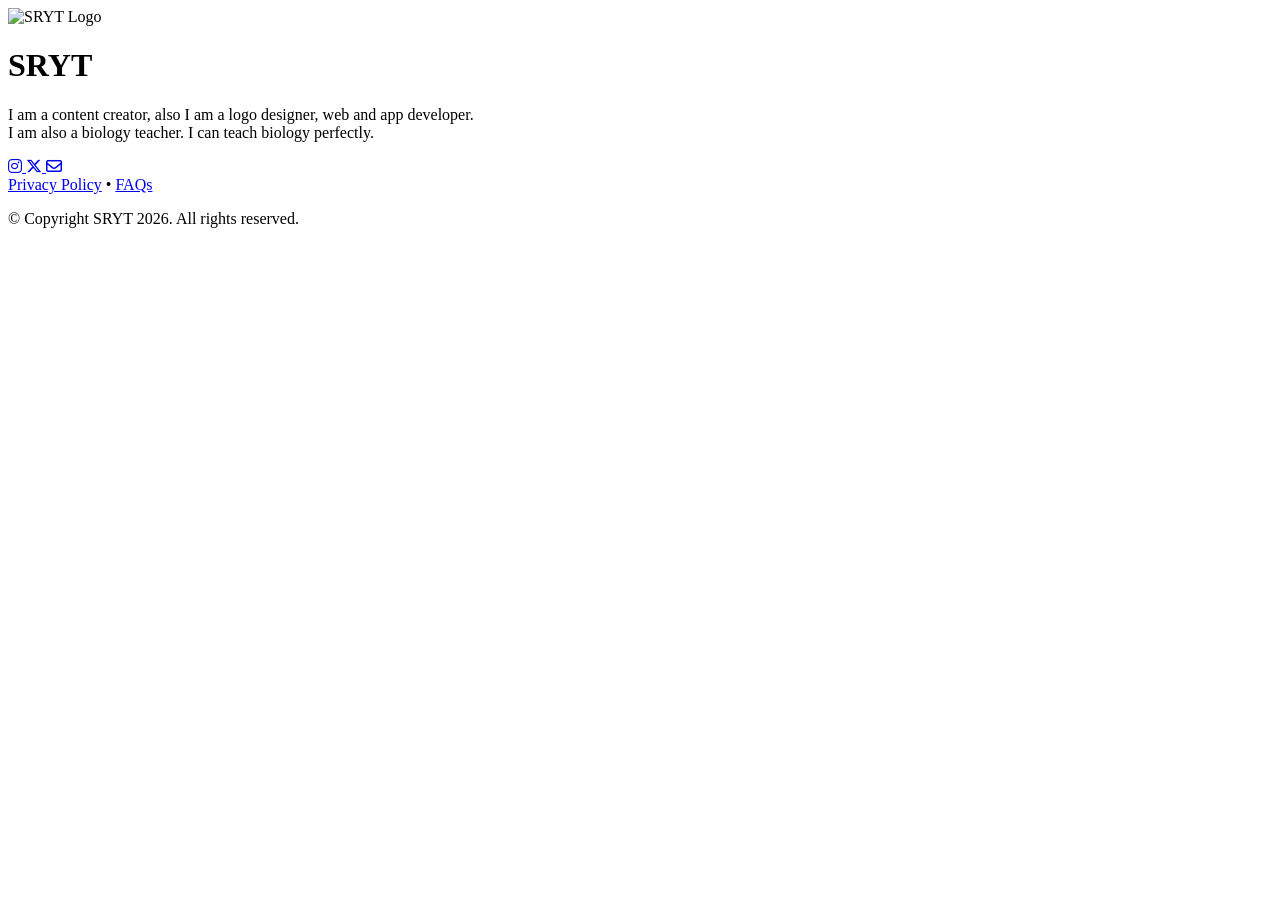
==== index.html @ a0167761 "Create index.html" ====
<!DOCTYPE html>
<html lang="en">
<head>
    <meta charset="UTF-8">
    <meta name="viewport" content="width=device-width, initial-scale=1.0">
    <title>SRYT | Content Creator & Developer</title>
    <!-- Modern Font -->
    <link href="https://fonts.googleapis.com/css2?family=Outfit:wght@300;500;700;800&display=swap" rel="stylesheet">
    <!-- Icons -->
    <link rel="stylesheet" href="https://cdnjs.cloudflare.com/ajax/libs/font-awesome/6.4.2/css/all.min.css">
    <!-- CSS Link -->
    <link rel="stylesheet" href="style.css">
</head>
<body>

    <!-- Background Animated Shapes -->
    <div class="blob shape1"></div>
    <div class="blob shape2"></div>

    <div class="container">
        <!-- Main Profile Card with 3D JS Effect -->
        <main class="glass-card" id="tilt-card">
            
            <div class="profile-section">
                <div class="image-wrapper">
                    <img src="logo.png" alt="SRYT Logo" class="profile-img">
                </div>
                <h1 class="brand-name">SRYT</h1>
            </div>

            <div class="bio-section">
                <p>
                    I am a content creator, also I am a logo designer, web and app developer. <br>
                    <span class="highlight">I am also a biology teacher. I can teach biology perfectly.</span>
                </p>
            </div>

            <div class="social-section">
                <a href="https://www.instagram.com/sryt_insta/" target="_blank" class="social-btn instagram" aria-label="Instagram">
                    <i class="fa-brands fa-instagram"></i>
                </a>
                <a href="https://x.com/SrytX31042" target="_blank" class="social-btn x-twitter" aria-label="X (Twitter)">
                    <i class="fa-brands fa-x-twitter"></i>
                </a>
                <a href="mailto:sryoutuber@gmail.com" class="social-btn email" aria-label="Email">
                    <i class="fa-regular fa-envelope"></i>
                </a>
            </div>

        </main>

        <footer>
            <div class="footer-links">
                <a href="privacy.html">Privacy Policy</a>
                <span class="dot">•</span>
                <a href="#">FAQs</a>
            </div>
            <p class="copyright">&copy; Copyright SRYT 2026. All rights reserved.</p>
        </footer>
    </div>

    <!-- JS Link -->
    <script src="script.js"></script>
</body>
</html>
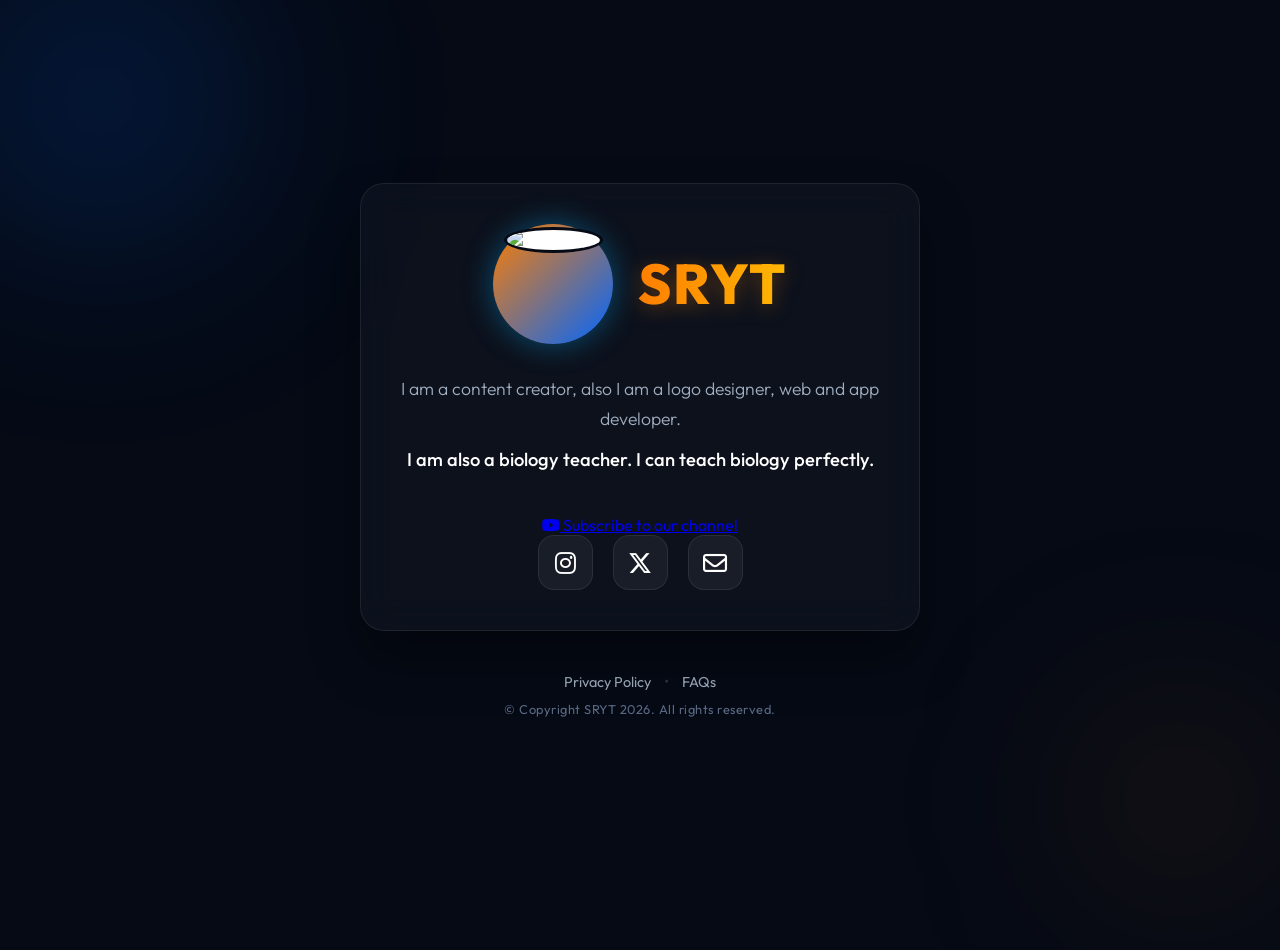
==== commit 81433a16: "Update index.html" ====
--- a/index.html
+++ b/index.html
@@ -23,7 +23,8 @@
             
             <div class="profile-section">
                 <div class="image-wrapper">
-                    <img src="logo.png" alt="SRYT Logo" class="profile-img">
+                    <!-- Updated Image Link -->
+                    <img src="https://i.ibb.co/21ght5FQ/20260420-141345.png" alt="SRYT Logo" class="profile-img">
                 </div>
                 <h1 class="brand-name">SRYT</h1>
             </div>
@@ -35,6 +36,15 @@
                 </p>
             </div>
 
+            <!-- Prominent YouTube Subscribe Button -->
+            <div class="youtube-section">
+                <a href="#" id="yt-link" class="yt-button">
+                    <i class="fa-brands fa-youtube"></i>
+                    <span>Subscribe to our channel</span>
+                </a>
+            </div>
+
+            <!-- Other Social Links -->
             <div class="social-section">
                 <a href="https://www.instagram.com/sryt_insta/" target="_blank" class="social-btn instagram" aria-label="Instagram">
                     <i class="fa-brands fa-instagram"></i>
--- a/style.css
+++ b/style.css
@@ -0,0 +1,237 @@
+/* ==== Base Setup ==== */
+:root {
+    --bg-color: #050a15;
+    --text-main: #ffffff;
+    --text-muted: #a0aec0;
+    --accent-orange: #ff7e00;
+    --accent-yellow: #ffb703;
+    --glow-blue: rgba(0, 174, 255, 0.4);
+    --glass-bg: rgba(255, 255, 255, 0.03);
+    --glass-border: rgba(255, 255, 255, 0.08);
+}
+
+* {
+    margin: 0;
+    padding: 0;
+    box-sizing: border-box;
+    font-family: 'Outfit', sans-serif;
+}
+
+body {
+    background-color: var(--bg-color);
+    color: var(--text-main);
+    min-height: 100vh;
+    display: flex;
+    justify-content: center;
+    align-items: center;
+    overflow-x: hidden;
+    position: relative;
+}
+
+/* ==== Background Blobs (Modern Touch) ==== */
+.blob {
+    position: absolute;
+    filter: blur(100px);
+    z-index: -1;
+    border-radius: 50%;
+    animation: float 10s infinite ease-in-out alternate;
+}
+.shape1 {
+    width: 400px;
+    height: 400px;
+    background: radial-gradient(circle, rgba(0,102,255,0.3) 0%, rgba(0,0,0,0) 70%);
+    top: -100px;
+    left: -100px;
+}
+.shape2 {
+    width: 300px;
+    height: 300px;
+    background: radial-gradient(circle, rgba(255,126,0,0.15) 0%, rgba(0,0,0,0) 70%);
+    bottom: -50px;
+    right: -50px;
+    animation-delay: 2s;
+}
+
+@keyframes float {
+    0% { transform: translateY(0px); }
+    100% { transform: translateY(50px); }
+}
+
+/* ==== Layout ==== */
+.container {
+    width: 100%;
+    max-width: 600px;
+    padding: 20px;
+    perspective: 1000px; /* For 3D JS effect */
+    display: flex;
+    flex-direction: column;
+    align-items: center;
+}
+
+/* ==== Glassmorphism Card ==== */
+.glass-card {
+    background: var(--glass-bg);
+    backdrop-filter: blur(20px);
+    -webkit-backdrop-filter: blur(20px);
+    border: 1px solid var(--glass-border);
+    border-radius: 24px;
+    padding: 40px;
+    width: 100%;
+    text-align: center;
+    box-shadow: 0 30px 50px rgba(0, 0, 0, 0.4);
+    transform-style: preserve-3d;
+    transition: transform 0.1s ease-out;
+    animation: fadeUp 1s cubic-bezier(0.16, 1, 0.3, 1);
+}
+
+@keyframes fadeUp {
+    from { opacity: 0; transform: translateY(40px); }
+    to { opacity: 1; transform: translateY(0); }
+}
+
+/* ==== Profile Header ==== */
+.profile-section {
+    display: flex;
+    align-items: center;
+    justify-content: center;
+    gap: 25px;
+    margin-bottom: 30px;
+    transform: translateZ(30px); /* 3D pop */
+}
+
+.image-wrapper {
+    position: relative;
+    width: 120px;
+    height: 120px;
+    border-radius: 50%;
+    padding: 3px;
+    background: linear-gradient(135deg, var(--accent-orange), #0066ff);
+    box-shadow: 0 0 30px var(--glow-blue);
+}
+
+.profile-img {
+    width: 100%;
+    height: 100%;
+    object-fit: cover;
+    border-radius: 50%;
+    background-color: #fff; /* matching logo bg */
+    border: 3px solid var(--bg-color);
+}
+
+.brand-name {
+    font-size: 3.5rem;
+    font-weight: 800;
+    letter-spacing: 2px;
+    background: linear-gradient(to right, var(--accent-orange), var(--accent-yellow));
+    -webkit-background-clip: text;
+    -webkit-text-fill-color: transparent;
+    filter: drop-shadow(0px 4px 10px rgba(255, 126, 0, 0.3));
+}
+
+/* ==== Bio Section ==== */
+.bio-section {
+    margin-bottom: 40px;
+    transform: translateZ(20px); /* 3D pop */
+}
+
+.bio-section p {
+    font-size: 1.1rem;
+    line-height: 1.7;
+    color: var(--text-muted);
+    font-weight: 300;
+}
+
+.bio-section .highlight {
+    display: block;
+    margin-top: 10px;
+    color: var(--text-main);
+    font-weight: 500;
+    font-size: 1.15rem;
+}
+
+/* ==== Social Links ==== */
+.social-section {
+    display: flex;
+    justify-content: center;
+    gap: 20px;
+    transform: translateZ(40px); /* 3D pop */
+}
+
+.social-btn {
+    width: 55px;
+    height: 55px;
+    border-radius: 16px;
+    display: flex;
+    justify-content: center;
+    align-items: center;
+    font-size: 1.5rem;
+    text-decoration: none;
+    color: var(--text-main);
+    background: rgba(255, 255, 255, 0.05);
+    border: 1px solid var(--glass-border);
+    transition: all 0.3s cubic-bezier(0.175, 0.885, 0.32, 1.275);
+    position: relative;
+    overflow: hidden;
+}
+
+.social-btn::before {
+    content: '';
+    position: absolute;
+    top: 0; left: 0; width: 100%; height: 100%;
+    background: linear-gradient(135deg, var(--accent-orange), #0066ff);
+    opacity: 0;
+    transition: opacity 0.3s ease;
+    z-index: -1;
+}
+
+.social-btn:hover {
+    transform: translateY(-8px) scale(1.05);
+    color: #fff;
+    border-color: transparent;
+    box-shadow: 0 10px 20px rgba(0, 0, 0, 0.3);
+}
+
+.social-btn:hover::before {
+    opacity: 1;
+}
+
+/* ==== Footer ==== */
+footer {
+    margin-top: 40px;
+    text-align: center;
+    animation: fadeUp 1.2s cubic-bezier(0.16, 1, 0.3, 1);
+}
+
+.footer-links {
+    margin-bottom: 10px;
+}
+
+.footer-links a {
+    color: var(--text-muted);
+    text-decoration: none;
+    font-size: 0.9rem;
+    transition: color 0.2s ease;
+}
+
+.footer-links a:hover {
+    color: var(--accent-orange);
+}
+
+.footer-links .dot {
+    color: #333;
+    margin: 0 10px;
+}
+
+.copyright {
+    color: #5a6a85;
+    font-size: 0.8rem;
+    letter-spacing: 0.5px;
+}
+
+/* Responsive */
+@media (max-width: 480px) {
+    .profile-section { flex-direction: column; gap: 10px; }
+    .brand-name { font-size: 2.8rem; }
+    .glass-card { padding: 30px 20px; }
+    .bio-section p { font-size: 1rem; }
+                                }
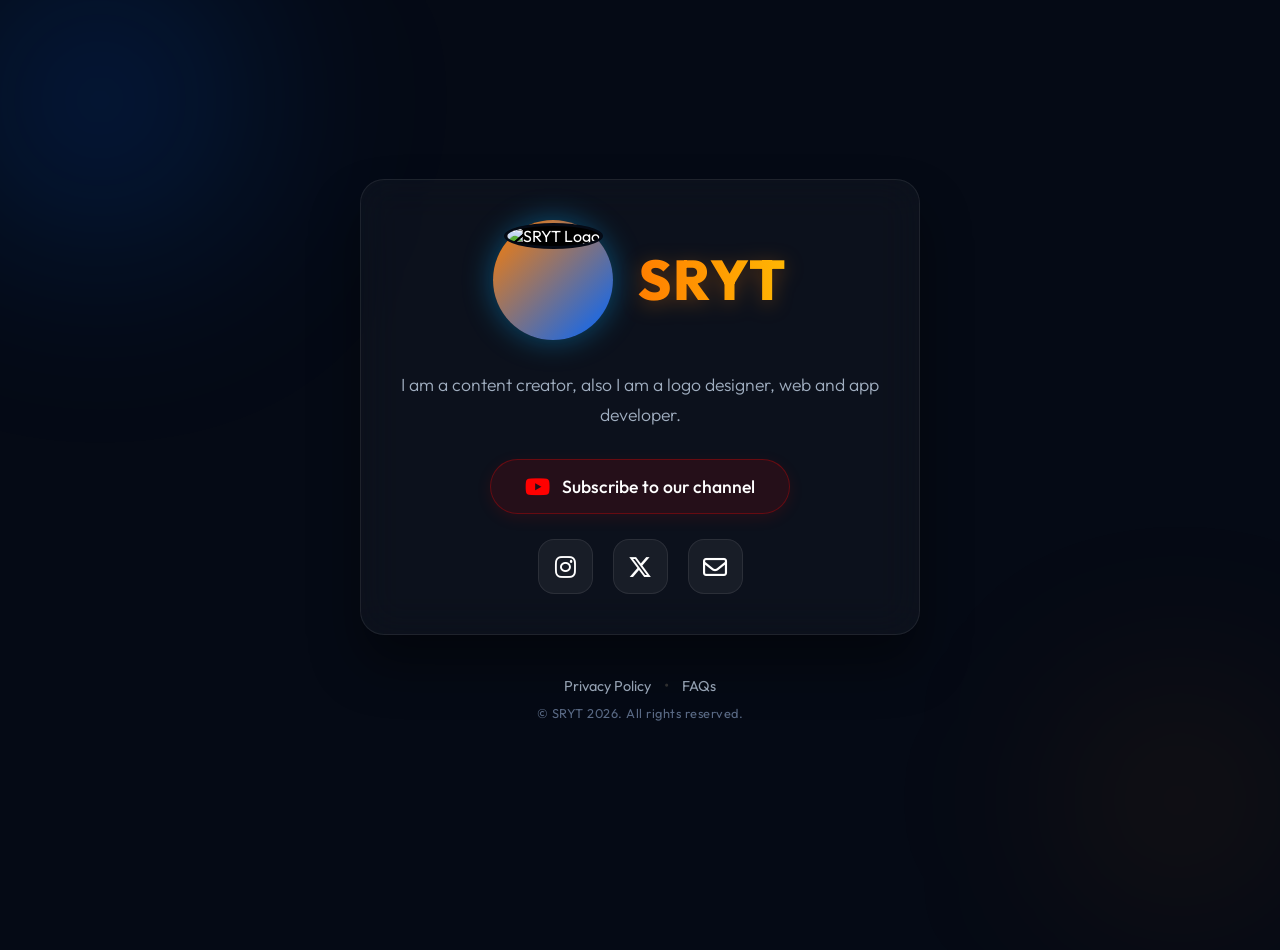
==== commit a8b49700: "Update index.html" ====
--- a/index.html
+++ b/index.html
@@ -32,7 +32,7 @@
             <div class="bio-section">
                 <p>
                     I am a content creator, also I am a logo designer, web and app developer. <br>
-                    <span class="highlight">I am also a biology teacher. I can teach biology perfectly.</span>
+                    
                 </p>
             </div>
 
@@ -65,7 +65,7 @@
                 <span class="dot">•</span>
                 <a href="#">FAQs</a>
             </div>
-            <p class="copyright">&copy; Copyright SRYT 2026. All rights reserved.</p>
+            <p class="copyright">&copy; SRYT 2026. All rights reserved.</p>
         </footer>
     </div>
 
--- a/style.css
+++ b/style.css
@@ -5,6 +5,7 @@
     --text-muted: #a0aec0;
     --accent-orange: #ff7e00;
     --accent-yellow: #ffb703;
+    --yt-red: #ff0000;
     --glow-blue: rgba(0, 174, 255, 0.4);
     --glass-bg: rgba(255, 255, 255, 0.03);
     --glass-border: rgba(255, 255, 255, 0.08);
@@ -28,7 +29,7 @@
     position: relative;
 }
 
-/* ==== Background Blobs (Modern Touch) ==== */
+/* Background Blobs */
 .blob {
     position: absolute;
     filter: blur(100px);
@@ -37,18 +38,14 @@
     animation: float 10s infinite ease-in-out alternate;
 }
 .shape1 {
-    width: 400px;
-    height: 400px;
+    width: 400px; height: 400px;
     background: radial-gradient(circle, rgba(0,102,255,0.3) 0%, rgba(0,0,0,0) 70%);
-    top: -100px;
-    left: -100px;
+    top: -100px; left: -100px;
 }
 .shape2 {
-    width: 300px;
-    height: 300px;
+    width: 300px; height: 300px;
     background: radial-gradient(circle, rgba(255,126,0,0.15) 0%, rgba(0,0,0,0) 70%);
-    bottom: -50px;
-    right: -50px;
+    bottom: -50px; right: -50px;
     animation-delay: 2s;
 }
 
@@ -57,22 +54,18 @@
     100% { transform: translateY(50px); }
 }
 
-/* ==== Layout ==== */
+/* Layout */
 .container {
-    width: 100%;
-    max-width: 600px;
+    width: 100%; max-width: 600px;
     padding: 20px;
-    perspective: 1000px; /* For 3D JS effect */
-    display: flex;
-    flex-direction: column;
-    align-items: center;
-}
-
-/* ==== Glassmorphism Card ==== */
+    perspective: 1000px;
+    display: flex; flex-direction: column; align-items: center;
+}
+
+/* Glass Card */
 .glass-card {
     background: var(--glass-bg);
-    backdrop-filter: blur(20px);
-    -webkit-backdrop-filter: blur(20px);
+    backdrop-filter: blur(20px); -webkit-backdrop-filter: blur(20px);
     border: 1px solid var(--glass-border);
     border-radius: 24px;
     padding: 40px;
@@ -89,149 +82,130 @@
     to { opacity: 1; transform: translateY(0); }
 }
 
-/* ==== Profile Header ==== */
+/* Profile Section */
 .profile-section {
-    display: flex;
+    display: flex; align-items: center; justify-content: center;
+    gap: 25px; margin-bottom: 30px;
+    transform: translateZ(30px);
+}
+
+.image-wrapper {
+    position: relative; width: 120px; height: 120px;
+    border-radius: 50%; padding: 3px;
+    background: linear-gradient(135deg, var(--accent-orange), #0066ff);
+    box-shadow: 0 0 30px var(--glow-blue);
+}
+
+.profile-img {
+    width: 100%; height: 100%; object-fit: cover;
+    border-radius: 50%; background-color: #000;
+    border: 3px solid var(--bg-color);
+}
+
+.brand-name {
+    font-size: 3.5rem; font-weight: 800; letter-spacing: 2px;
+    background: linear-gradient(to right, var(--accent-orange), var(--accent-yellow));
+    -webkit-background-clip: text; -webkit-text-fill-color: transparent;
+    filter: drop-shadow(0px 4px 10px rgba(255, 126, 0, 0.3));
+}
+
+/* Bio Section */
+.bio-section {
+    margin-bottom: 30px;
+    transform: translateZ(20px);
+}
+
+.bio-section p {
+    font-size: 1.1rem; line-height: 1.7; color: var(--text-muted); font-weight: 300;
+}
+
+.bio-section .highlight {
+    display: block; margin-top: 10px; color: var(--text-main);
+    font-weight: 500; font-size: 1.15rem;
+}
+
+/* ==== YouTube Button ==== */
+.youtube-section {
+    margin-bottom: 25px;
+    transform: translateZ(35px);
+}
+
+.yt-button {
+    display: inline-flex;
     align-items: center;
     justify-content: center;
-    gap: 25px;
-    margin-bottom: 30px;
-    transform: translateZ(30px); /* 3D pop */
-}
-
-.image-wrapper {
-    position: relative;
-    width: 120px;
-    height: 120px;
-    border-radius: 50%;
-    padding: 3px;
+    gap: 12px;
+    width: 100%;
+    max-width: 300px;
+    padding: 15px 25px;
+    background: rgba(255, 0, 0, 0.1);
+    border: 1px solid rgba(255, 0, 0, 0.3);
+    color: #fff;
+    text-decoration: none;
+    border-radius: 50px;
+    font-size: 1.1rem;
+    font-weight: 500;
+    transition: all 0.3s ease;
+    box-shadow: 0 4px 15px rgba(255, 0, 0, 0.1);
+}
+
+.yt-button i {
+    font-size: 1.4rem;
+    color: var(--yt-red);
+    transition: color 0.3s ease;
+}
+
+.yt-button:hover {
+    background: var(--yt-red);
+    border-color: var(--yt-red);
+    transform: translateY(-5px); /* Lift Effect */
+    box-shadow: 0 10px 25px rgba(255, 0, 0, 0.4);
+}
+
+.yt-button:hover i {
+    color: #fff;
+}
+
+/* Social Links */
+.social-section {
+    display: flex; justify-content: center; gap: 20px;
+    transform: translateZ(40px);
+}
+
+.social-btn {
+    width: 55px; height: 55px; border-radius: 16px;
+    display: flex; justify-content: center; align-items: center;
+    font-size: 1.5rem; text-decoration: none; color: var(--text-main);
+    background: rgba(255, 255, 255, 0.05); border: 1px solid var(--glass-border);
+    transition: all 0.3s cubic-bezier(0.175, 0.885, 0.32, 1.275);
+    position: relative; overflow: hidden;
+}
+
+.social-btn::before {
+    content: ''; position: absolute; top: 0; left: 0; width: 100%; height: 100%;
     background: linear-gradient(135deg, var(--accent-orange), #0066ff);
-    box-shadow: 0 0 30px var(--glow-blue);
-}
-
-.profile-img {
-    width: 100%;
-    height: 100%;
-    object-fit: cover;
-    border-radius: 50%;
-    background-color: #fff; /* matching logo bg */
-    border: 3px solid var(--bg-color);
-}
-
-.brand-name {
-    font-size: 3.5rem;
-    font-weight: 800;
-    letter-spacing: 2px;
-    background: linear-gradient(to right, var(--accent-orange), var(--accent-yellow));
-    -webkit-background-clip: text;
-    -webkit-text-fill-color: transparent;
-    filter: drop-shadow(0px 4px 10px rgba(255, 126, 0, 0.3));
-}
-
-/* ==== Bio Section ==== */
-.bio-section {
-    margin-bottom: 40px;
-    transform: translateZ(20px); /* 3D pop */
-}
-
-.bio-section p {
-    font-size: 1.1rem;
-    line-height: 1.7;
-    color: var(--text-muted);
-    font-weight: 300;
-}
-
-.bio-section .highlight {
-    display: block;
-    margin-top: 10px;
-    color: var(--text-main);
-    font-weight: 500;
-    font-size: 1.15rem;
-}
-
-/* ==== Social Links ==== */
-.social-section {
-    display: flex;
-    justify-content: center;
-    gap: 20px;
-    transform: translateZ(40px); /* 3D pop */
-}
-
-.social-btn {
-    width: 55px;
-    height: 55px;
-    border-radius: 16px;
-    display: flex;
-    justify-content: center;
-    align-items: center;
-    font-size: 1.5rem;
-    text-decoration: none;
-    color: var(--text-main);
-    background: rgba(255, 255, 255, 0.05);
-    border: 1px solid var(--glass-border);
-    transition: all 0.3s cubic-bezier(0.175, 0.885, 0.32, 1.275);
-    position: relative;
-    overflow: hidden;
-}
-
-.social-btn::before {
-    content: '';
-    position: absolute;
-    top: 0; left: 0; width: 100%; height: 100%;
-    background: linear-gradient(135deg, var(--accent-orange), #0066ff);
-    opacity: 0;
-    transition: opacity 0.3s ease;
-    z-index: -1;
+    opacity: 0; transition: opacity 0.3s ease; z-index: -1;
 }
 
 .social-btn:hover {
-    transform: translateY(-8px) scale(1.05);
-    color: #fff;
-    border-color: transparent;
+    transform: translateY(-8px) scale(1.05); /* Smooth Lift Effect */
+    color: #fff; border-color: transparent;
     box-shadow: 0 10px 20px rgba(0, 0, 0, 0.3);
 }
 
-.social-btn:hover::before {
-    opacity: 1;
-}
-
-/* ==== Footer ==== */
-footer {
-    margin-top: 40px;
-    text-align: center;
-    animation: fadeUp 1.2s cubic-bezier(0.16, 1, 0.3, 1);
-}
-
-.footer-links {
-    margin-bottom: 10px;
-}
-
-.footer-links a {
-    color: var(--text-muted);
-    text-decoration: none;
-    font-size: 0.9rem;
-    transition: color 0.2s ease;
-}
-
-.footer-links a:hover {
-    color: var(--accent-orange);
-}
-
-.footer-links .dot {
-    color: #333;
-    margin: 0 10px;
-}
-
-.copyright {
-    color: #5a6a85;
-    font-size: 0.8rem;
-    letter-spacing: 0.5px;
-}
-
-/* Responsive */
+.social-btn:hover::before { opacity: 1; }
+
+/* Footer */
+footer { margin-top: 40px; text-align: center; animation: fadeUp 1.2s ease-out; }
+.footer-links { margin-bottom: 10px; }
+.footer-links a { color: var(--text-muted); text-decoration: none; font-size: 0.9rem; transition: color 0.2s ease; }
+.footer-links a:hover { color: var(--accent-orange); }
+.footer-links .dot { color: #333; margin: 0 10px; }
+.copyright { color: #5a6a85; font-size: 0.8rem; letter-spacing: 0.5px; }
+
 @media (max-width: 480px) {
     .profile-section { flex-direction: column; gap: 10px; }
     .brand-name { font-size: 2.8rem; }
     .glass-card { padding: 30px 20px; }
     .bio-section p { font-size: 1rem; }
-                                }
+}
